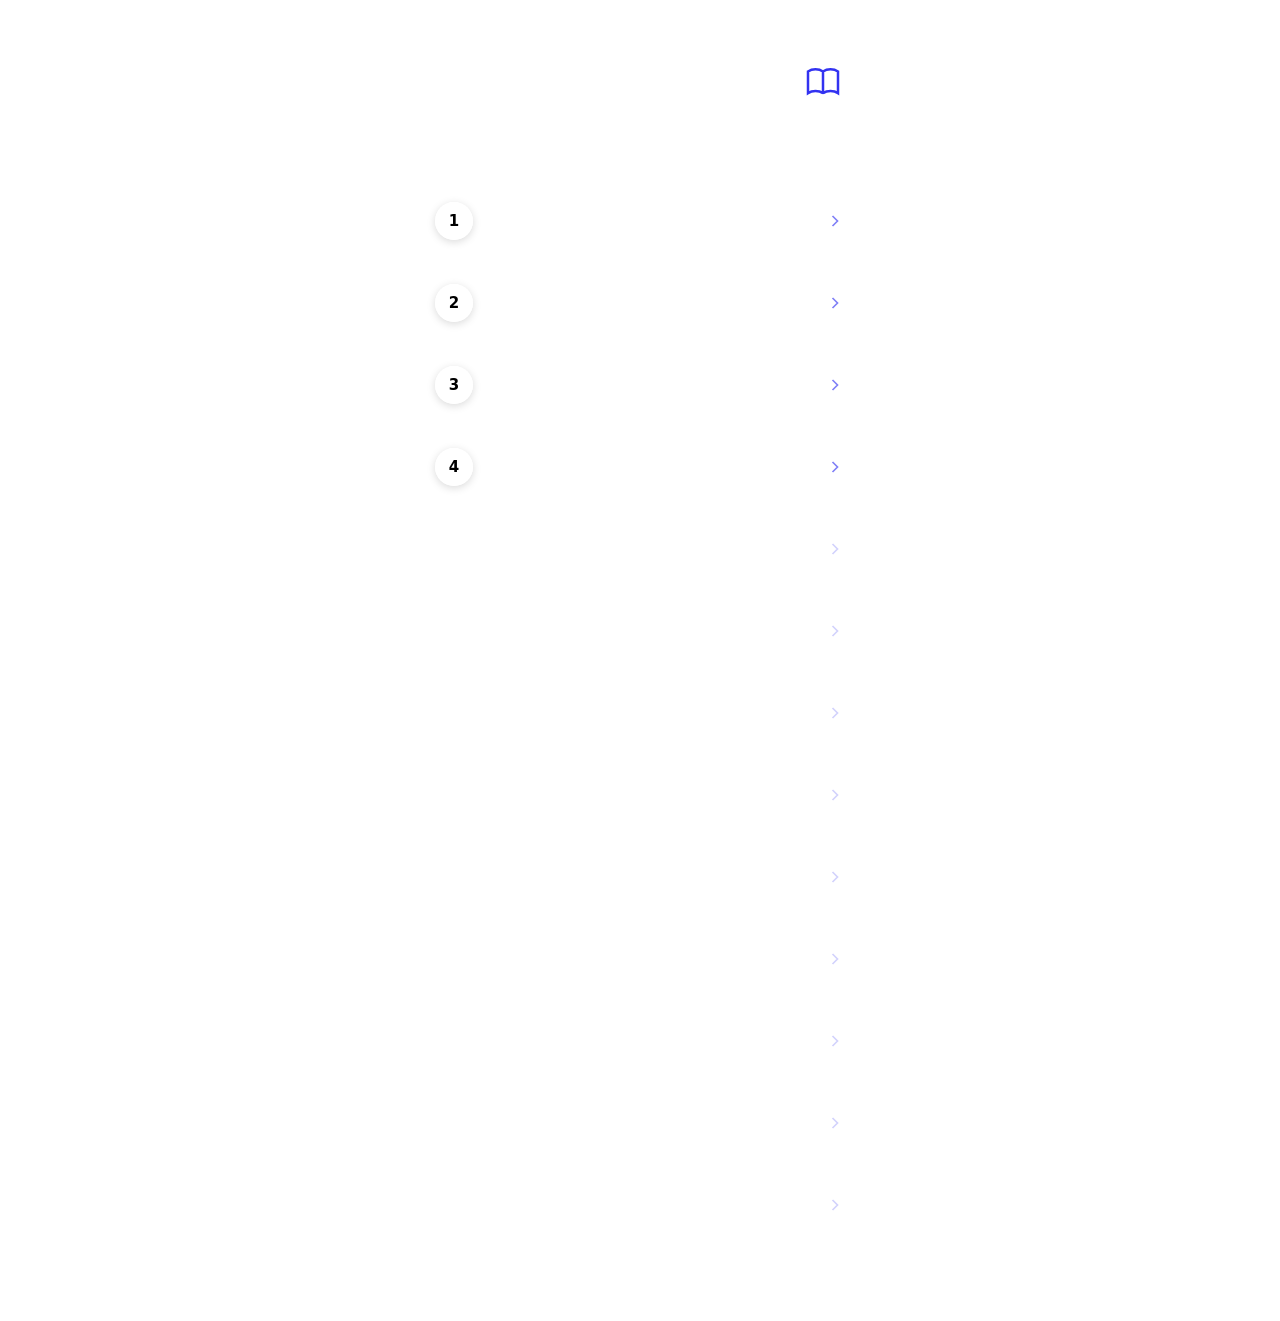
==== Zatovo/index.html @ 18f6bc27 "Update index.html Ok" ====
<!DOCTYPE html>
<html lang="mg">
<head>
    <meta charset="UTF-8">
    <meta name="viewport" content="width=device-width, initial-scale=1.0, maximum-scale=1.0, user-scalable=no">
    <meta name="apple-mobile-web-app-capable" content="yes">
    <meta name="theme-color" content="#000000">
    <title>Lesona Zatovo</title>
    <link rel="preconnect" href="https://fonts.googleapis.com">
    <link rel="preconnect" href="https://fonts.gstatic.com" crossorigin>
    <link href="https://fonts.googleapis.com/css2?family=Lora:wght@400;600;700&display=swap" rel="stylesheet">
    <style>
        * {
            margin: 0;
            padding: 0;
            box-sizing: border-box;
            -webkit-tap-highlight-color: transparent;
        }
        
        body {
            font-family: -apple-system, BlinkMacSystemFont, 'Segoe UI', system-ui, sans-serif;
            background: transparent; /* Transparent for Android WebView */
            color: #ffffff;
            min-height: 100vh;
            overflow-x: hidden;
            -webkit-font-smoothing: antialiased;
        }
        
        .container {
            max-width: 100%;
            min-height: 100vh;
            padding: 16px 16px 80px; /* Reduced top padding since header is removed */
        }
        
        .header {
            padding: 48px 0 32px;
            text-align: center;
        }
        
        .main-title {
            font-size: 26px;
            font-weight: 700;
            font-family: 'Lora', serif;
            color: #ffffff;
            letter-spacing: 0.5px;
            line-height: 1.3;
            margin-bottom: 8px;
        }
        
        .subtitle {
            font-size: 14px;
            color: #888888;
            font-weight: 400;
            margin-top: 8px;
        }
        
        .intro-section {
            margin: 24px 0 32px;
            padding: 20px;
            background: rgba(255, 255, 255, 0.08); /* Semi-transparent white */
            border: 1px solid rgba(255, 255, 255, 0.12);
            border-radius: 16px;
            backdrop-filter: blur(10px);
            -webkit-backdrop-filter: blur(10px);
        }
        
        .intro-link {
            display: flex;
            align-items: center;
            justify-content: space-between;
            text-decoration: none;
            cursor: pointer;
            transition: all 0.2s ease;
        }
        
        .intro-link:active {
            transform: scale(0.98);
            opacity: 0.7;
        }
        
        .intro-content {
            flex: 1;
        }
        
        .intro-label {
            font-size: 12px;
            color: rgba(255, 255, 255, 0.5);
            text-transform: uppercase;
            letter-spacing: 1px;
            margin-bottom: 8px;
            font-weight: 600;
        }
        
        .intro-title {
            font-size: 18px;
            font-weight: 600;
            color: #ffffff;
            font-family: 'Lora', serif;
            letter-spacing: 0.3px;
            line-height: 1.4;
        }
        
        .section-title {
            font-size: 13px;
            color: rgba(255, 255, 255, 0.5); /* Better contrast */
            text-transform: uppercase;
            letter-spacing: 1.5px;
            margin: 32px 0 16px;
            font-weight: 600;
        }
        
        .lessons-list {
            display: flex;
            flex-direction: column;
            gap: 10px; /* Better spacing */
        }
        
        .lesson-item {
            background: rgba(255, 255, 255, 0.05); /* Semi-transparent */
            border: 1px solid rgba(255, 255, 255, 0.1);
            border-radius: 14px; /* More rounded */
            padding: 16px 18px; /* Better padding */
            display: flex;
            align-items: center;
            justify-content: space-between;
            cursor: pointer;
            transition: all 0.2s ease;
            text-decoration: none;
            backdrop-filter: blur(8px);
            -webkit-backdrop-filter: blur(8px);
        }
        
        .lesson-item:active {
            transform: scale(0.98);
            background: rgba(255, 255, 255, 0.08);
            border-color: rgba(255, 255, 255, 0.15);
        }
        
        .lesson-item.disabled {
            opacity: 0.35;
            pointer-events: none;
            background: rgba(255, 255, 255, 0.02);
        }
        
        .lesson-left {
            display: flex;
            align-items: center;
            gap: 14px;
            flex: 1;
        }
        
        .lesson-number {
            width: 38px;
            height: 38px;
            background: rgba(255, 255, 255, 0.95); /* Brighter white */
            color: #000000;
            border-radius: 50%;
            display: flex;
            align-items: center;
            justify-content: center;
            font-size: 15px;
            font-weight: 700;
            flex-shrink: 0;
            box-shadow: 0 2px 8px rgba(0, 0, 0, 0.15); /* Subtle shadow */
        }
        
        .lesson-item.disabled .lesson-number {
            background: rgba(255, 255, 255, 0.1);
            color: rgba(255, 255, 255, 0.3);
            box-shadow: none;
        }
        
        .lesson-title {
            font-size: 16px;
            font-weight: 600;
            color: #ffffff;
            font-family: 'Lora', serif;
            letter-spacing: 0.3px;
            line-height: 1.4;
        }
        
        .lesson-item.disabled .lesson-title {
            color: rgba(255, 255, 255, 0.3);
            font-style: italic;
        }
        
        .chevron {
            width: 20px;
            height: 20px;
            flex-shrink: 0;
            opacity: 0.5;
        }
        
        .intro-icon {
            width: 40px;
            height: 40px;
            flex-shrink: 0;
            opacity: 0.8;
        }
        
        @media (max-width: 375px) {
            .container {
                padding: 16px 12px 60px;
            }
            
            .header {
                padding: 40px 0 24px;
            }
            
            .main-title {
                font-size: 23px;
            }
            
            .intro-section {
                padding: 16px;
            }
            
            .lesson-item {
                padding: 14px;
            }
            
            .lesson-number {
                width: 32px;
                height: 32px;
                font-size: 14px;
            }
            
            .lesson-title {
                font-size: 15px;
            }
        }
        
        @media (min-width: 768px) {
            .container {
                max-width: 480px;
                margin: 0 auto;
            }
        }
    </style>
</head>
<body>
    <div class="container">
        
        <div class="intro-section">
            <a href="introduction.html" class="intro-link">
                <div class="intro-content">
                    <div class="intro-label"></div>
                    <div class="intro-title">Fampidirana</div>
                </div>
                <svg class="intro-icon" viewBox="0 0 24 24" fill="none" stroke="currentColor" stroke-width="1.5">
                    <path d="M12 6.253v13m0-13C10.832 5.477 9.246 5 7.5 5S4.168 5.477 3 6.253v13C4.168 18.477 5.754 18 7.5 18s3.332.477 4.5 1.253m0-13C13.168 5.477 14.754 5 16.5 5c1.746 0 3.332.477 4.5 1.253v13C19.832 18.477 18.246 18 16.5 18c-1.746 0-3.332.477-4.5 1.253"/>
                </svg>
            </a>
        </div>
        
        <div class="section-title">Lesona 1-13</div>
        
        <div class="lessons-list">
            <a href="lesona1.html" class="lesson-item">
                <div class="lesson-left">
                    <div class="lesson-number">1</div>
                    <span class="lesson-title">Teny farany sy vavolombelona</span>
                </div>
                <svg class="chevron" viewBox="0 0 24 24" fill="none" stroke="currentColor" stroke-width="2">
                    <path d="M9 18L15 12L9 6"/>
                </svg>
            </a>

            <a href="lesona2.html" class="lesson-item">
                <div class="lesson-left">
                    <div class="lesson-number">2</div>
                    <span class="lesson-title">Ilay fanomezana nampanantenaina</span>
                </div>
                <svg class="chevron" viewBox="0 0 24 24" fill="none" stroke="currentColor" stroke-width="2">
                    <path d="M9 18L15 12L9 6"/>
                </svg>
            </a>

            <a href="lesona3.html" class="lesson-item">
                <div class="lesson-left">
                    <div class="lesson-number">3</div>
                    <span class="lesson-title">Maneho an'i Jesosy</span>
                </div>
                <svg class="chevron" viewBox="0 0 24 24" fill="none" stroke="currentColor" stroke-width="2">
                    <path d="M9 18L15 12L9 6"/>
                </svg>
            </a>

            <a href="lesona4.html" class="lesson-item">
                <div class="lesson-left">
                    <div class="lesson-number">4</div>
                    <span class="lesson-title">Ny fahitsian-toetra</span>
                </div>
                <svg class="chevron" viewBox="0 0 24 24" fill="none" stroke="currentColor" stroke-width="2">
                    <path d="M9 18L15 12L9 6"/>
                </svg>
            </a>

            <a href="lesona5.html" class="lesson-item disabled">
                <div class="lesson-left">
                    <div class="lesson-number">5</div>
                    <span class="lesson-title">Tsy mbola vonona</span>
                </div>
                <svg class="chevron" viewBox="0 0 24 24" fill="none" stroke="currentColor" stroke-width="2">
                    <path d="M9 18L15 12L9 6"/>
                </svg>
            </a>

            <a href="lesona6.html" class="lesson-item disabled">
                <div class="lesson-left">
                    <div class="lesson-number">6</div>
                    <span class="lesson-title">Tsy mbola vonona</span>
                </div>
                <svg class="chevron" viewBox="0 0 24 24" fill="none" stroke="currentColor" stroke-width="2">
                    <path d="M9 18L15 12L9 6"/>
                </svg>
            </a>

            <a href="lesona7.html" class="lesson-item disabled">
                <div class="lesson-left">
                    <div class="lesson-number">7</div>
                    <span class="lesson-title">Tsy mbola vonona</span>
                </div>
                <svg class="chevron" viewBox="0 0 24 24" fill="none" stroke="currentColor" stroke-width="2">
                    <path d="M9 18L15 12L9 6"/>
                </svg>
            </a>

            <a href="lesona8.html" class="lesson-item disabled">
                <div class="lesson-left">
                    <div class="lesson-number">8</div>
                    <span class="lesson-title">Tsy mbola vonona</span>
                </div>
                <svg class="chevron" viewBox="0 0 24 24" fill="none" stroke="currentColor" stroke-width="2">
                    <path d="M9 18L15 12L9 6"/>
                </svg>
            </a>

            <a href="lesona9.html" class="lesson-item disabled">
                <div class="lesson-left">
                    <div class="lesson-number">9</div>
                    <span class="lesson-title">Tsy mbola vonona</span>
                </div>
                <svg class="chevron" viewBox="0 0 24 24" fill="none" stroke="currentColor" stroke-width="2">
                    <path d="M9 18L15 12L9 6"/>
                </svg>
            </a>

            <a href="lesona10.html" class="lesson-item disabled">
                <div class="lesson-left">
                    <div class="lesson-number">10</div>
                    <span class="lesson-title">Tsy mbola vonona</span>
                </div>
                <svg class="chevron" viewBox="0 0 24 24" fill="none" stroke="currentColor" stroke-width="2">
                    <path d="M9 18L15 12L9 6"/>
                </svg>
            </a>

            <a href="lesona11.html" class="lesson-item disabled">
                <div class="lesson-left">
                    <div class="lesson-number">11</div>
                    <span class="lesson-title">Tsy mbola vonona</span>
                </div>
                <svg class="chevron" viewBox="0 0 24 24" fill="none" stroke="currentColor" stroke-width="2">
                    <path d="M9 18L15 12L9 6"/>
                </svg>
            </a>

            <a href="lesona12.html" class="lesson-item disabled">
                <div class="lesson-left">
                    <div class="lesson-number">12</div>
                    <span class="lesson-title">Tsy mbola vonona</span>
                </div>
                <svg class="chevron" viewBox="0 0 24 24" fill="none" stroke="currentColor" stroke-width="2">
                    <path d="M9 18L15 12L9 6"/>
                </svg>
            </a>

            <a href="lesona13.html" class="lesson-item disabled">
                <div class="lesson-left">
                    <div class="lesson-number">13</div>
                    <span class="lesson-title">Tsy mbola vonona</span>
                </div>
                <svg class="chevron" viewBox="0 0 24 24" fill="none" stroke="currentColor" stroke-width="2">
                    <path d="M9 18L15 12L9 6"/>
                </svg>
            </a>
        </div>
    </div>
</body>
</html>
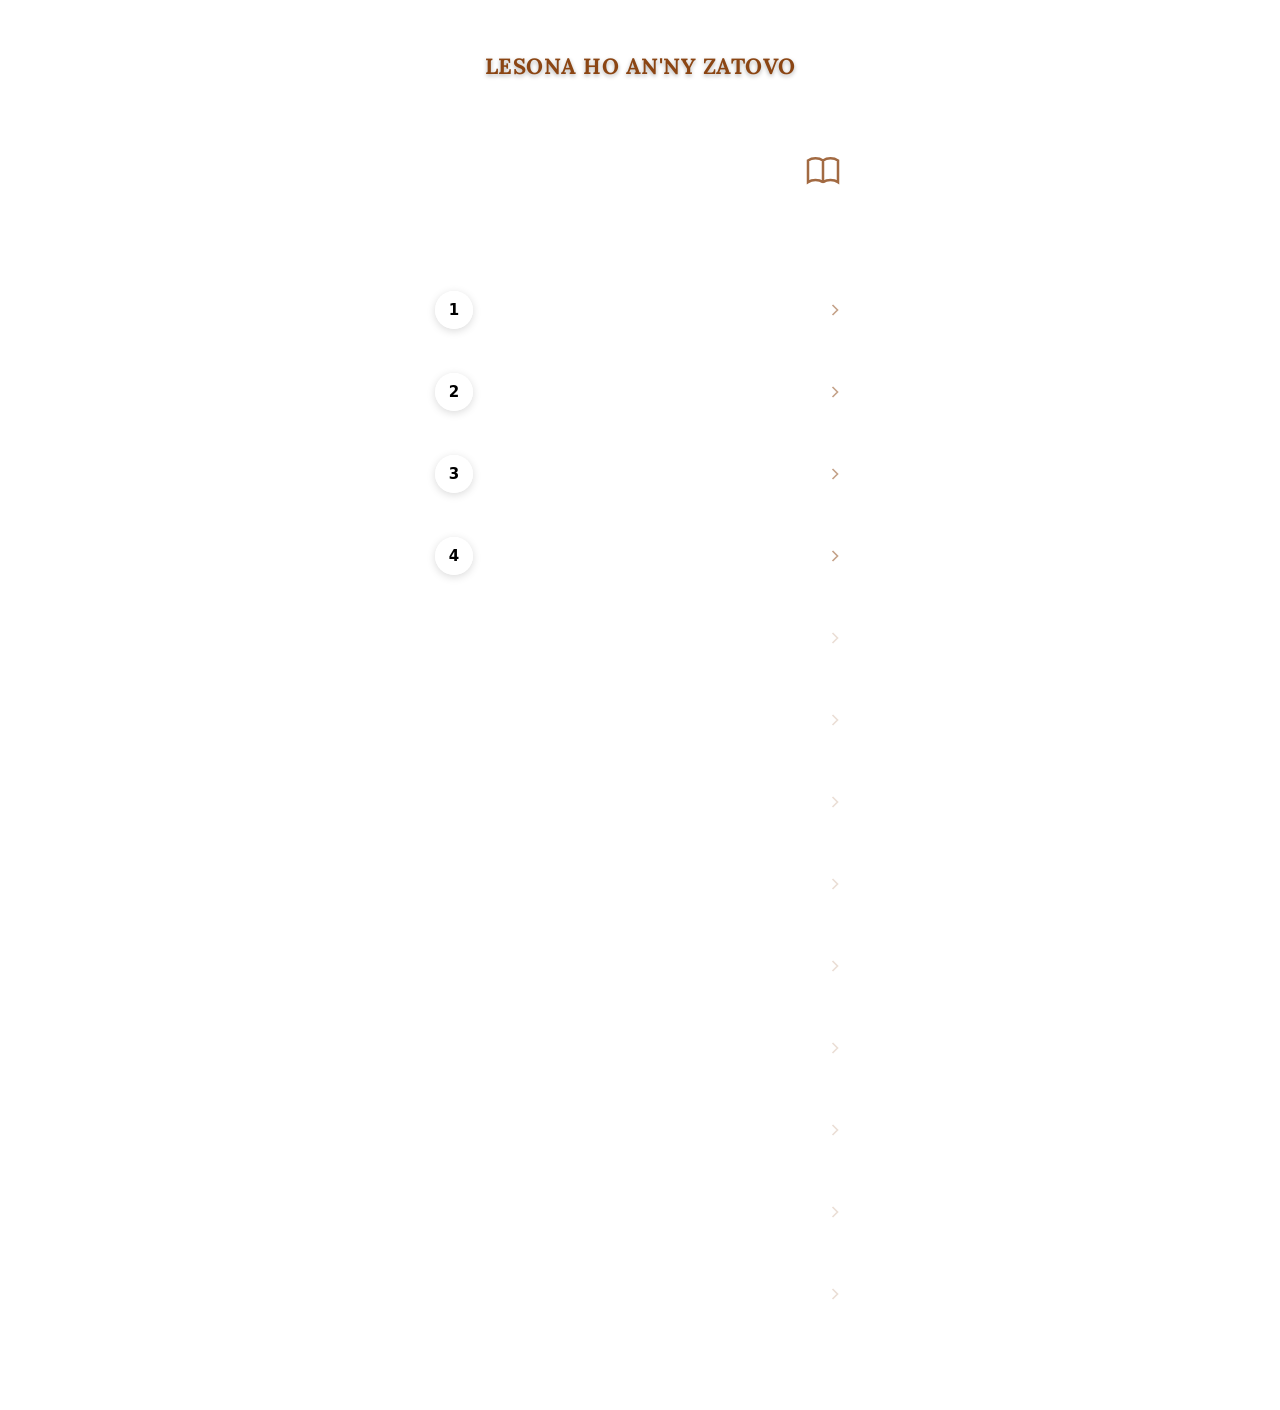
==== commit eda3846a: "Update index.html Ok z" ====
--- a/Zatovo/index.html
+++ b/Zatovo/index.html
@@ -29,22 +29,23 @@
         .container {
             max-width: 100%;
             min-height: 100vh;
-            padding: 16px 16px 80px; /* Reduced top padding since header is removed */
+            padding: 20px 16px 80px;
         }
         
         .header {
-            padding: 48px 0 32px;
+            padding: 32px 0 24px;
             text-align: center;
         }
         
         .main-title {
-            font-size: 26px;
+            font-size: 22px;
             font-weight: 700;
             font-family: 'Lora', serif;
-            color: #ffffff;
+            color: #8B4513; /* Brown color */
             letter-spacing: 0.5px;
             line-height: 1.3;
-            margin-bottom: 8px;
+            margin-bottom: 0;
+            text-shadow: 0 2px 4px rgba(0, 0, 0, 0.3);
         }
         
         .subtitle {
@@ -173,10 +174,11 @@
         .lesson-title {
             font-size: 16px;
             font-weight: 600;
-            color: #ffffff;
+            color: #ffffff; /* White for visibility */
             font-family: 'Lora', serif;
             letter-spacing: 0.3px;
             line-height: 1.4;
+            display: block; /* Ensure it displays */
         }
         
         .lesson-item.disabled .lesson-title {
@@ -240,6 +242,9 @@
 </head>
 <body>
     <div class="container">
+        <div class="header">
+            <h1 class="main-title">LESONA HO AN'NY ZATOVO</h1>
+        </div>
         
         <div class="intro-section">
             <a href="introduction.html" class="intro-link">
@@ -247,7 +252,7 @@
                     <div class="intro-label"></div>
                     <div class="intro-title">Fampidirana</div>
                 </div>
-                <svg class="intro-icon" viewBox="0 0 24 24" fill="none" stroke="currentColor" stroke-width="1.5">
+                <svg class="intro-icon" viewBox="0 0 24 24" fill="none" stroke="#8B4513" stroke-width="1.5">
                     <path d="M12 6.253v13m0-13C10.832 5.477 9.246 5 7.5 5S4.168 5.477 3 6.253v13C4.168 18.477 5.754 18 7.5 18s3.332.477 4.5 1.253m0-13C13.168 5.477 14.754 5 16.5 5c1.746 0 3.332.477 4.5 1.253v13C19.832 18.477 18.246 18 16.5 18c-1.746 0-3.332.477-4.5 1.253"/>
                 </svg>
             </a>
@@ -261,7 +266,7 @@
                     <div class="lesson-number">1</div>
                     <span class="lesson-title">Teny farany sy vavolombelona</span>
                 </div>
-                <svg class="chevron" viewBox="0 0 24 24" fill="none" stroke="currentColor" stroke-width="2">
+                <svg class="chevron" viewBox="0 0 24 24" fill="none" stroke="#8B4513" stroke-width="2">
                     <path d="M9 18L15 12L9 6"/>
                 </svg>
             </a>
@@ -271,7 +276,7 @@
                     <div class="lesson-number">2</div>
                     <span class="lesson-title">Ilay fanomezana nampanantenaina</span>
                 </div>
-                <svg class="chevron" viewBox="0 0 24 24" fill="none" stroke="currentColor" stroke-width="2">
+                <svg class="chevron" viewBox="0 0 24 24" fill="none" stroke="#8B4513" stroke-width="2">
                     <path d="M9 18L15 12L9 6"/>
                 </svg>
             </a>
@@ -281,7 +286,7 @@
                     <div class="lesson-number">3</div>
                     <span class="lesson-title">Maneho an'i Jesosy</span>
                 </div>
-                <svg class="chevron" viewBox="0 0 24 24" fill="none" stroke="currentColor" stroke-width="2">
+                <svg class="chevron" viewBox="0 0 24 24" fill="none" stroke="#8B4513" stroke-width="2">
                     <path d="M9 18L15 12L9 6"/>
                 </svg>
             </a>
@@ -291,7 +296,7 @@
                     <div class="lesson-number">4</div>
                     <span class="lesson-title">Ny fahitsian-toetra</span>
                 </div>
-                <svg class="chevron" viewBox="0 0 24 24" fill="none" stroke="currentColor" stroke-width="2">
+                <svg class="chevron" viewBox="0 0 24 24" fill="none" stroke="#8B4513" stroke-width="2">
                     <path d="M9 18L15 12L9 6"/>
                 </svg>
             </a>
@@ -301,7 +306,7 @@
                     <div class="lesson-number">5</div>
                     <span class="lesson-title">Tsy mbola vonona</span>
                 </div>
-                <svg class="chevron" viewBox="0 0 24 24" fill="none" stroke="currentColor" stroke-width="2">
+                <svg class="chevron" viewBox="0 0 24 24" fill="none" stroke="#8B4513" stroke-width="2">
                     <path d="M9 18L15 12L9 6"/>
                 </svg>
             </a>
@@ -311,7 +316,7 @@
                     <div class="lesson-number">6</div>
                     <span class="lesson-title">Tsy mbola vonona</span>
                 </div>
-                <svg class="chevron" viewBox="0 0 24 24" fill="none" stroke="currentColor" stroke-width="2">
+                <svg class="chevron" viewBox="0 0 24 24" fill="none" stroke="#8B4513" stroke-width="2">
                     <path d="M9 18L15 12L9 6"/>
                 </svg>
             </a>
@@ -321,7 +326,7 @@
                     <div class="lesson-number">7</div>
                     <span class="lesson-title">Tsy mbola vonona</span>
                 </div>
-                <svg class="chevron" viewBox="0 0 24 24" fill="none" stroke="currentColor" stroke-width="2">
+                <svg class="chevron" viewBox="0 0 24 24" fill="none" stroke="#8B4513" stroke-width="2">
                     <path d="M9 18L15 12L9 6"/>
                 </svg>
             </a>
@@ -331,7 +336,7 @@
                     <div class="lesson-number">8</div>
                     <span class="lesson-title">Tsy mbola vonona</span>
                 </div>
-                <svg class="chevron" viewBox="0 0 24 24" fill="none" stroke="currentColor" stroke-width="2">
+                <svg class="chevron" viewBox="0 0 24 24" fill="none" stroke="#8B4513" stroke-width="2">
                     <path d="M9 18L15 12L9 6"/>
                 </svg>
             </a>
@@ -341,7 +346,7 @@
                     <div class="lesson-number">9</div>
                     <span class="lesson-title">Tsy mbola vonona</span>
                 </div>
-                <svg class="chevron" viewBox="0 0 24 24" fill="none" stroke="currentColor" stroke-width="2">
+                <svg class="chevron" viewBox="0 0 24 24" fill="none" stroke="#8B4513" stroke-width="2">
                     <path d="M9 18L15 12L9 6"/>
                 </svg>
             </a>
@@ -351,7 +356,7 @@
                     <div class="lesson-number">10</div>
                     <span class="lesson-title">Tsy mbola vonona</span>
                 </div>
-                <svg class="chevron" viewBox="0 0 24 24" fill="none" stroke="currentColor" stroke-width="2">
+                <svg class="chevron" viewBox="0 0 24 24" fill="none" stroke="#8B4513" stroke-width="2">
                     <path d="M9 18L15 12L9 6"/>
                 </svg>
             </a>
@@ -361,7 +366,7 @@
                     <div class="lesson-number">11</div>
                     <span class="lesson-title">Tsy mbola vonona</span>
                 </div>
-                <svg class="chevron" viewBox="0 0 24 24" fill="none" stroke="currentColor" stroke-width="2">
+                <svg class="chevron" viewBox="0 0 24 24" fill="none" stroke="#8B4513" stroke-width="2">
                     <path d="M9 18L15 12L9 6"/>
                 </svg>
             </a>
@@ -371,7 +376,7 @@
                     <div class="lesson-number">12</div>
                     <span class="lesson-title">Tsy mbola vonona</span>
                 </div>
-                <svg class="chevron" viewBox="0 0 24 24" fill="none" stroke="currentColor" stroke-width="2">
+                <svg class="chevron" viewBox="0 0 24 24" fill="none" stroke="#8B4513" stroke-width="2">
                     <path d="M9 18L15 12L9 6"/>
                 </svg>
             </a>
@@ -381,7 +386,7 @@
                     <div class="lesson-number">13</div>
                     <span class="lesson-title">Tsy mbola vonona</span>
                 </div>
-                <svg class="chevron" viewBox="0 0 24 24" fill="none" stroke="currentColor" stroke-width="2">
+                <svg class="chevron" viewBox="0 0 24 24" fill="none" stroke="#8B4513" stroke-width="2">
                     <path d="M9 18L15 12L9 6"/>
                 </svg>
             </a>
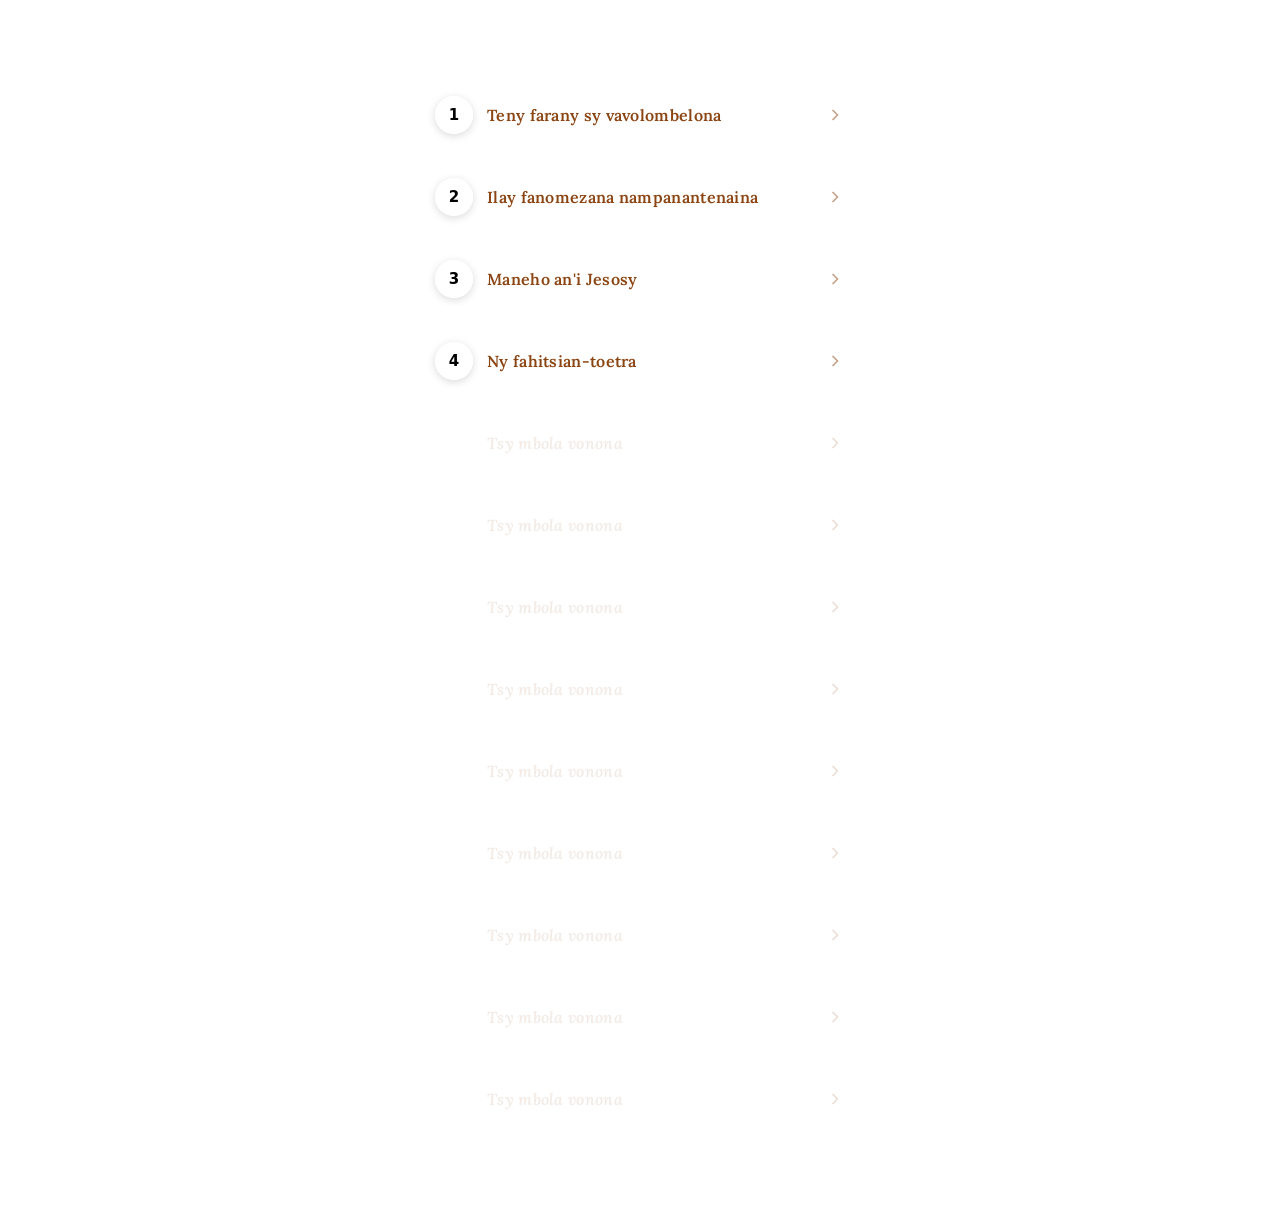
==== commit 56ee4896: "Update index.html Ok e" ====
--- a/Zatovo/index.html
+++ b/Zatovo/index.html
@@ -29,7 +29,7 @@
         .container {
             max-width: 100%;
             min-height: 100vh;
-            padding: 20px 16px 80px;
+            padding: 16px 16px 80px; /* Reduced padding since header removed */
         }
         
         .header {
@@ -174,7 +174,7 @@
         .lesson-title {
             font-size: 16px;
             font-weight: 600;
-            color: #ffffff; /* White for visibility */
+            color: #8B4513; /* Brown color for lesson titles */
             font-family: 'Lora', serif;
             letter-spacing: 0.3px;
             line-height: 1.4;
@@ -182,7 +182,7 @@
         }
         
         .lesson-item.disabled .lesson-title {
-            color: rgba(255, 255, 255, 0.3);
+            color: rgba(139, 69, 19, 0.3); /* Brown with low opacity */
             font-style: italic;
         }
         
@@ -242,21 +242,6 @@
 </head>
 <body>
     <div class="container">
-        <div class="header">
-            <h1 class="main-title">LESONA HO AN'NY ZATOVO</h1>
-        </div>
-        
-        <div class="intro-section">
-            <a href="introduction.html" class="intro-link">
-                <div class="intro-content">
-                    <div class="intro-label"></div>
-                    <div class="intro-title">Fampidirana</div>
-                </div>
-                <svg class="intro-icon" viewBox="0 0 24 24" fill="none" stroke="#8B4513" stroke-width="1.5">
-                    <path d="M12 6.253v13m0-13C10.832 5.477 9.246 5 7.5 5S4.168 5.477 3 6.253v13C4.168 18.477 5.754 18 7.5 18s3.332.477 4.5 1.253m0-13C13.168 5.477 14.754 5 16.5 5c1.746 0 3.332.477 4.5 1.253v13C19.832 18.477 18.246 18 16.5 18c-1.746 0-3.332.477-4.5 1.253"/>
-                </svg>
-            </a>
-        </div>
         
         <div class="section-title">Lesona 1-13</div>
         
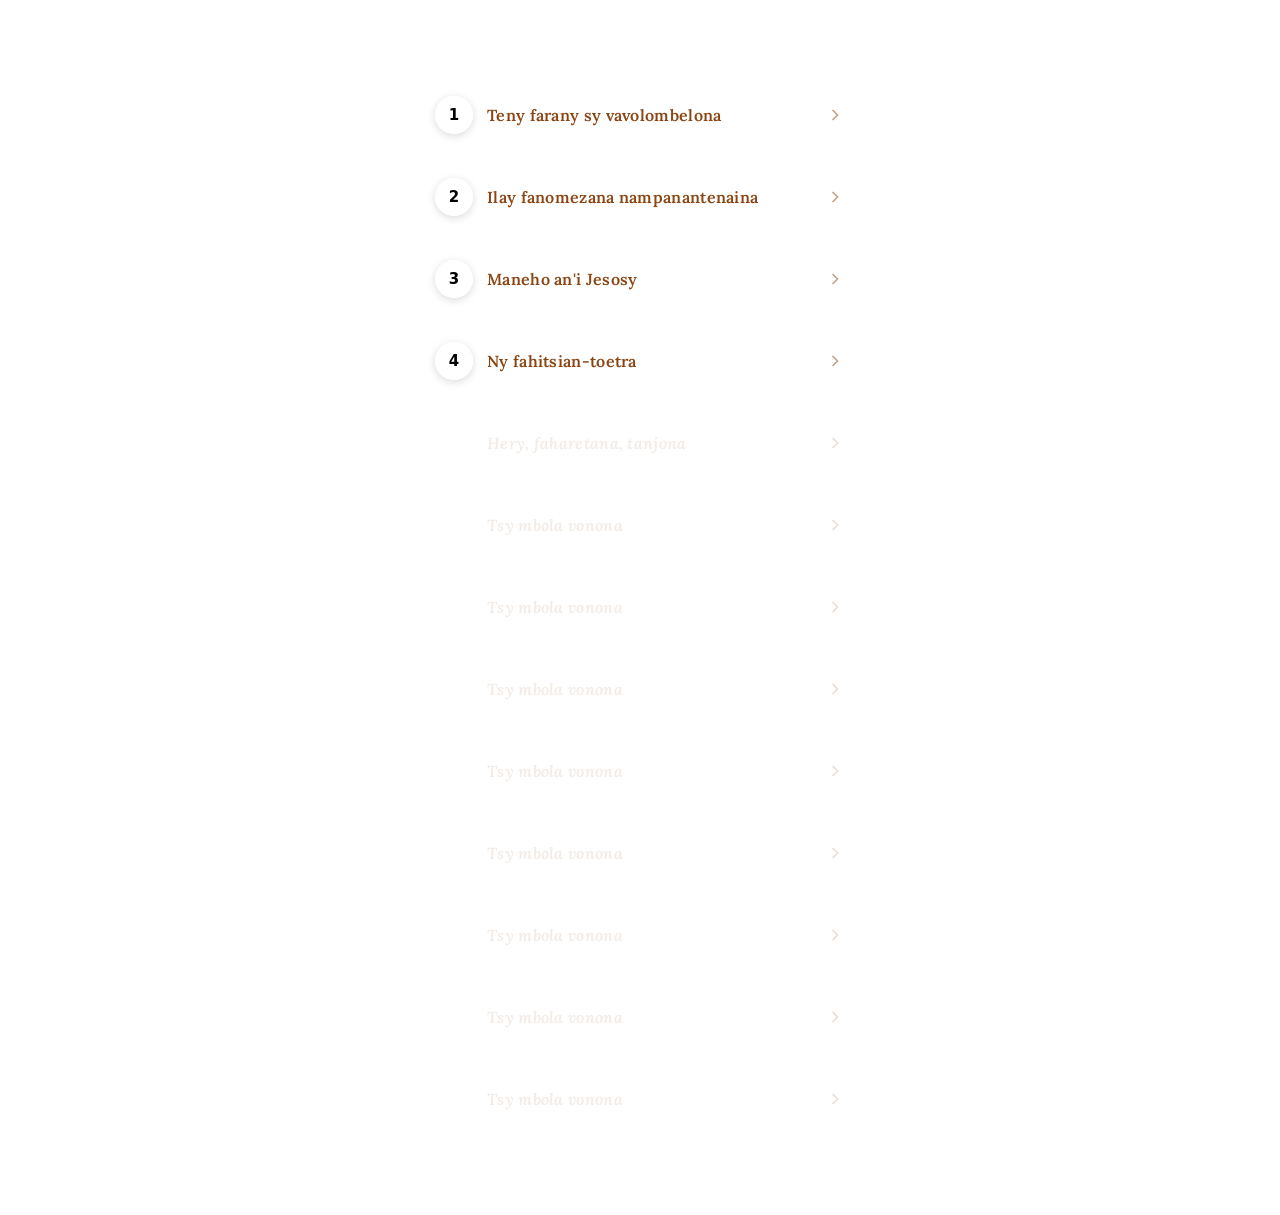
==== commit 4f114036: "Update index.html Ok e" ====
--- a/Zatovo/index.html
+++ b/Zatovo/index.html
@@ -289,7 +289,7 @@
             <a href="lesona5.html" class="lesson-item disabled">
                 <div class="lesson-left">
                     <div class="lesson-number">5</div>
-                    <span class="lesson-title">Tsy mbola vonona</span>
+                    <span class="lesson-title">Hery, faharetana, tanjona</span>
                 </div>
                 <svg class="chevron" viewBox="0 0 24 24" fill="none" stroke="#8B4513" stroke-width="2">
                     <path d="M9 18L15 12L9 6"/>
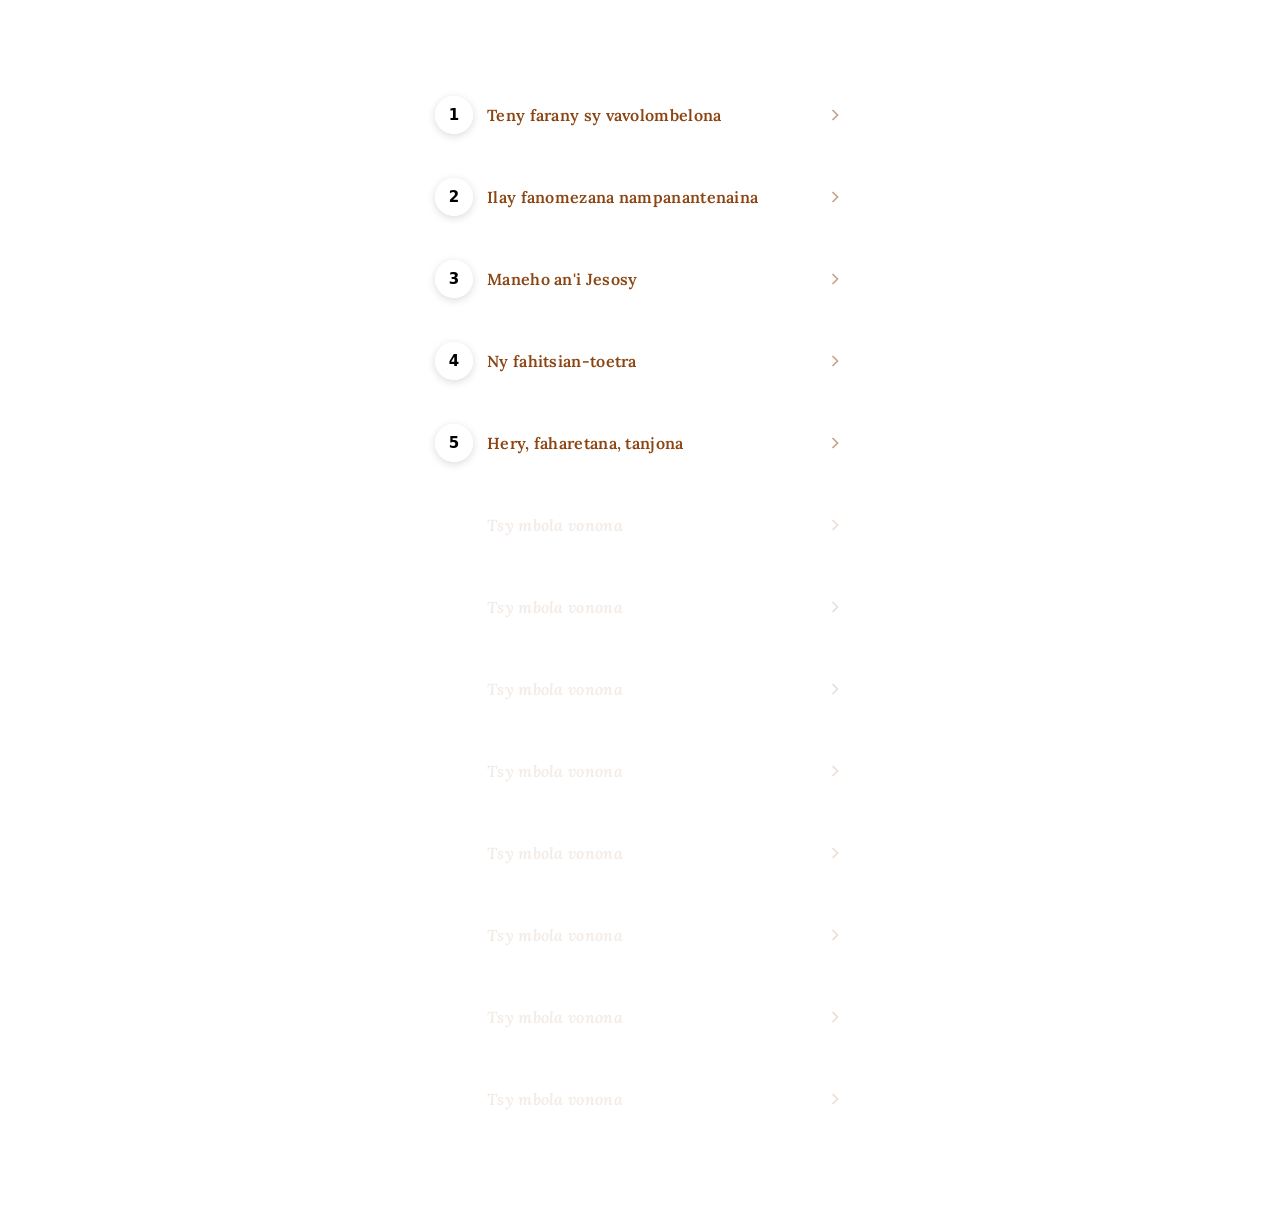
==== commit b8153090: "Enable link for lesson 5 in index.html Oui" ====
--- a/Zatovo/index.html
+++ b/Zatovo/index.html
@@ -286,7 +286,7 @@
                 </svg>
             </a>
 
-            <a href="lesona5.html" class="lesson-item disabled">
+            <a href="lesona5.html" class="lesson-item">
                 <div class="lesson-left">
                     <div class="lesson-number">5</div>
                     <span class="lesson-title">Hery, faharetana, tanjona</span>
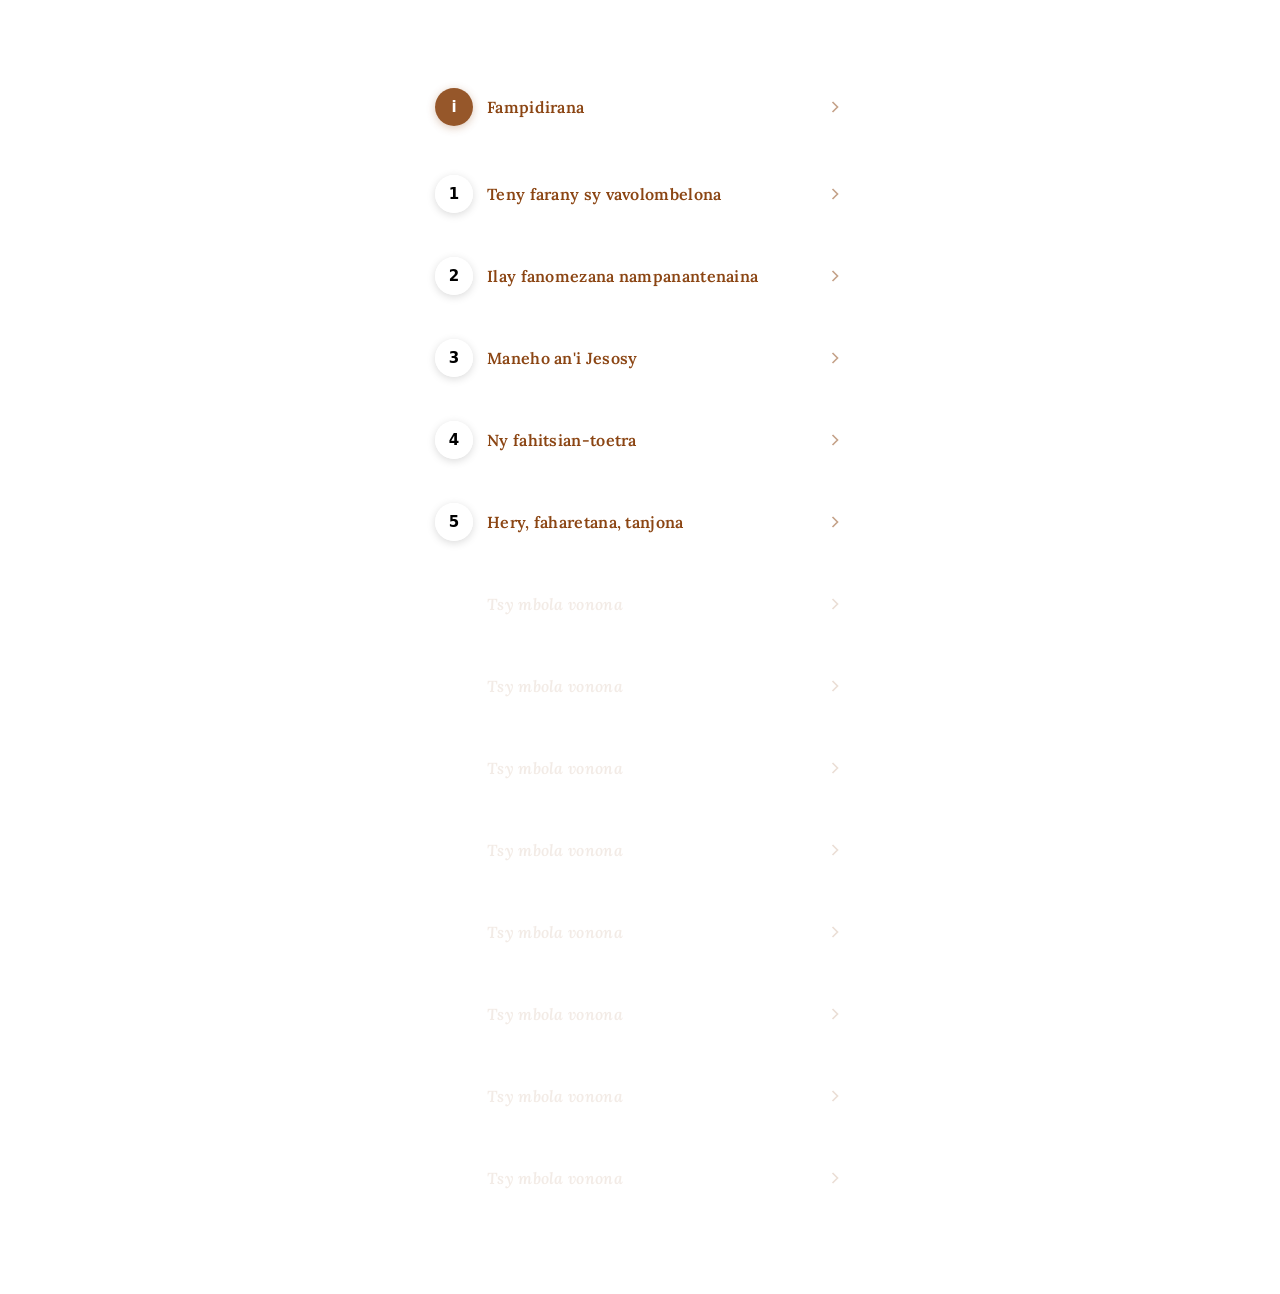
==== commit 54b2d2f5: "Update index.html Ok rrrr" ====
--- a/Zatovo/index.html
+++ b/Zatovo/index.html
@@ -19,7 +19,7 @@
         
         body {
             font-family: -apple-system, BlinkMacSystemFont, 'Segoe UI', system-ui, sans-serif;
-            background: transparent; /* Transparent for Android WebView */
+            background: transparent;
             color: #ffffff;
             min-height: 100vh;
             overflow-x: hidden;
@@ -29,98 +29,53 @@
         .container {
             max-width: 100%;
             min-height: 100vh;
-            padding: 16px 16px 80px; /* Reduced padding since header removed */
+            padding: 20px 16px 80px;
         }
         
         .header {
-            padding: 32px 0 24px;
+            padding: 24px 0 20px;
             text-align: center;
         }
         
         .main-title {
-            font-size: 22px;
+            font-size: 20px;
             font-weight: 700;
             font-family: 'Lora', serif;
-            color: #8B4513; /* Brown color */
+            color: #8B4513;
             letter-spacing: 0.5px;
             line-height: 1.3;
-            margin-bottom: 0;
+            margin-bottom: 8px;
             text-shadow: 0 2px 4px rgba(0, 0, 0, 0.3);
         }
         
         .subtitle {
-            font-size: 14px;
+            font-size: 13px;
             color: #888888;
             font-weight: 400;
-            margin-top: 8px;
-        }
-        
-        .intro-section {
-            margin: 24px 0 32px;
-            padding: 20px;
-            background: rgba(255, 255, 255, 0.08); /* Semi-transparent white */
-            border: 1px solid rgba(255, 255, 255, 0.12);
-            border-radius: 16px;
-            backdrop-filter: blur(10px);
-            -webkit-backdrop-filter: blur(10px);
-        }
-        
-        .intro-link {
-            display: flex;
-            align-items: center;
-            justify-content: space-between;
-            text-decoration: none;
-            cursor: pointer;
-            transition: all 0.2s ease;
-        }
-        
-        .intro-link:active {
-            transform: scale(0.98);
-            opacity: 0.7;
-        }
-        
-        .intro-content {
-            flex: 1;
-        }
-        
-        .intro-label {
-            font-size: 12px;
+            margin-top: 4px;
+        }
+        
+        .section-title {
+            font-size: 13px;
             color: rgba(255, 255, 255, 0.5);
             text-transform: uppercase;
-            letter-spacing: 1px;
-            margin-bottom: 8px;
+            letter-spacing: 1.5px;
+            margin: 20px 0 16px;
             font-weight: 600;
         }
         
-        .intro-title {
-            font-size: 18px;
-            font-weight: 600;
-            color: #ffffff;
-            font-family: 'Lora', serif;
-            letter-spacing: 0.3px;
-            line-height: 1.4;
-        }
-        
-        .section-title {
-            font-size: 13px;
-            color: rgba(255, 255, 255, 0.5); /* Better contrast */
-            text-transform: uppercase;
-            letter-spacing: 1.5px;
-            margin: 32px 0 16px;
-            font-weight: 600;
-        }
-        
         .lessons-list {
             display: flex;
             flex-direction: column;
-            gap: 10px; /* Better spacing */
-        }
-        
-        .lesson-item {
-            background: rgba(255, 255, 255, 0.05); /* Semi-transparent */
+            gap: 10px;
+        }
+        
+        /* STYLE FOR INTRODUCTION ITEM */
+        .introduction-item {
+            background: rgba(255, 255, 255, 0.05);
             border: 1px solid rgba(255, 255, 255, 0.1);
-            border-radius: 14px; /* More rounded */
-            padding: 16px 18px; /* Better padding */
+            border-radius: 14px;
+            padding: 16px 18px;
             display: flex;
             align-items: center;
             justify-content: space-between;
@@ -129,6 +84,60 @@
             text-decoration: none;
             backdrop-filter: blur(8px);
             -webkit-backdrop-filter: blur(8px);
+            margin-bottom: 5px;
+        }
+        
+        .introduction-item:active {
+            transform: scale(0.98);
+            background: rgba(255, 255, 255, 0.08);
+            border-color: rgba(255, 255, 255, 0.15);
+        }
+        
+        .introduction-left {
+            display: flex;
+            align-items: center;
+            gap: 14px;
+            flex: 1;
+        }
+        
+        .introduction-icon {
+            width: 38px;
+            height: 38px;
+            background: rgba(139, 69, 19, 0.9);
+            color: white;
+            border-radius: 50%;
+            display: flex;
+            align-items: center;
+            justify-content: center;
+            font-size: 15px;
+            font-weight: 700;
+            flex-shrink: 0;
+            box-shadow: 0 2px 8px rgba(139, 69, 19, 0.3);
+        }
+        
+        .introduction-title {
+            font-size: 16px;
+            font-weight: 600;
+            color: #8B4513;
+            font-family: 'Lora', serif;
+            letter-spacing: 0.3px;
+            line-height: 1.4;
+        }
+        
+        /* STYLE FOR LESSON ITEMS */
+        .lesson-item {
+            background: rgba(255, 255, 255, 0.05);
+            border: 1px solid rgba(255, 255, 255, 0.1);
+            border-radius: 14px;
+            padding: 16px 18px;
+            display: flex;
+            align-items: center;
+            justify-content: space-between;
+            cursor: pointer;
+            transition: all 0.2s ease;
+            text-decoration: none;
+            backdrop-filter: blur(8px);
+            -webkit-backdrop-filter: blur(8px);
         }
         
         .lesson-item:active {
@@ -153,7 +162,7 @@
         .lesson-number {
             width: 38px;
             height: 38px;
-            background: rgba(255, 255, 255, 0.95); /* Brighter white */
+            background: rgba(255, 255, 255, 0.95);
             color: #000000;
             border-radius: 50%;
             display: flex;
@@ -162,7 +171,7 @@
             font-size: 15px;
             font-weight: 700;
             flex-shrink: 0;
-            box-shadow: 0 2px 8px rgba(0, 0, 0, 0.15); /* Subtle shadow */
+            box-shadow: 0 2px 8px rgba(0, 0, 0, 0.15);
         }
         
         .lesson-item.disabled .lesson-number {
@@ -174,15 +183,15 @@
         .lesson-title {
             font-size: 16px;
             font-weight: 600;
-            color: #8B4513; /* Brown color for lesson titles */
+            color: #8B4513;
             font-family: 'Lora', serif;
             letter-spacing: 0.3px;
             line-height: 1.4;
-            display: block; /* Ensure it displays */
+            display: block;
         }
         
         .lesson-item.disabled .lesson-title {
-            color: rgba(139, 69, 19, 0.3); /* Brown with low opacity */
+            color: rgba(139, 69, 19, 0.3);
             font-style: italic;
         }
         
@@ -193,41 +202,33 @@
             opacity: 0.5;
         }
         
-        .intro-icon {
-            width: 40px;
-            height: 40px;
-            flex-shrink: 0;
-            opacity: 0.8;
-        }
-        
         @media (max-width: 375px) {
             .container {
                 padding: 16px 12px 60px;
             }
             
             .header {
-                padding: 40px 0 24px;
+                padding: 20px 0 16px;
             }
             
             .main-title {
-                font-size: 23px;
+                font-size: 18px;
             }
             
-            .intro-section {
-                padding: 16px;
+            .lesson-item,
+            .introduction-item {
+                padding: 14px;
             }
             
-            .lesson-item {
-                padding: 14px;
-            }
-            
-            .lesson-number {
+            .lesson-number,
+            .introduction-icon {
                 width: 32px;
                 height: 32px;
                 font-size: 14px;
             }
             
-            .lesson-title {
+            .lesson-title,
+            .introduction-title {
                 font-size: 15px;
             }
         }
@@ -242,10 +243,24 @@
 </head>
 <body>
     <div class="container">
-        
-        <div class="section-title">Lesona 1-13</div>
+        <!-- REMOVED: "LESONA HO AN'NY ZATOVO" header -->
+        
+        <!-- INTRODUCTION ITEM - Aligns with lessons -->
+        <div class="section-title">Fampidirana sy Lesona</div>
         
         <div class="lessons-list">
+            <!-- INTRODUCTION -->
+            <a href="introduction.html" class="introduction-item">
+                <div class="introduction-left">
+                    <div class="introduction-icon">i</div>
+                    <span class="introduction-title">Fampidirana</span>
+                </div>
+                <svg class="chevron" viewBox="0 0 24 24" fill="none" stroke="#8B4513" stroke-width="2">
+                    <path d="M9 18L15 12L9 6"/>
+                </svg>
+            </a>
+
+            <!-- LESONA 1 -->
             <a href="lesona1.html" class="lesson-item">
                 <div class="lesson-left">
                     <div class="lesson-number">1</div>
@@ -256,6 +271,7 @@
                 </svg>
             </a>
 
+            <!-- LESONA 2 -->
             <a href="lesona2.html" class="lesson-item">
                 <div class="lesson-left">
                     <div class="lesson-number">2</div>
@@ -266,6 +282,7 @@
                 </svg>
             </a>
 
+            <!-- LESONA 3 -->
             <a href="lesona3.html" class="lesson-item">
                 <div class="lesson-left">
                     <div class="lesson-number">3</div>
@@ -276,6 +293,7 @@
                 </svg>
             </a>
 
+            <!-- LESONA 4 -->
             <a href="lesona4.html" class="lesson-item">
                 <div class="lesson-left">
                     <div class="lesson-number">4</div>
@@ -286,6 +304,7 @@
                 </svg>
             </a>
 
+            <!-- LESONA 5 -->
             <a href="lesona5.html" class="lesson-item">
                 <div class="lesson-left">
                     <div class="lesson-number">5</div>
@@ -296,6 +315,7 @@
                 </svg>
             </a>
 
+            <!-- LESONA 6-13 (Disabled for now) -->
             <a href="lesona6.html" class="lesson-item disabled">
                 <div class="lesson-left">
                     <div class="lesson-number">6</div>
@@ -379,4 +399,3 @@
     </div>
 </body>
 </html>
- 
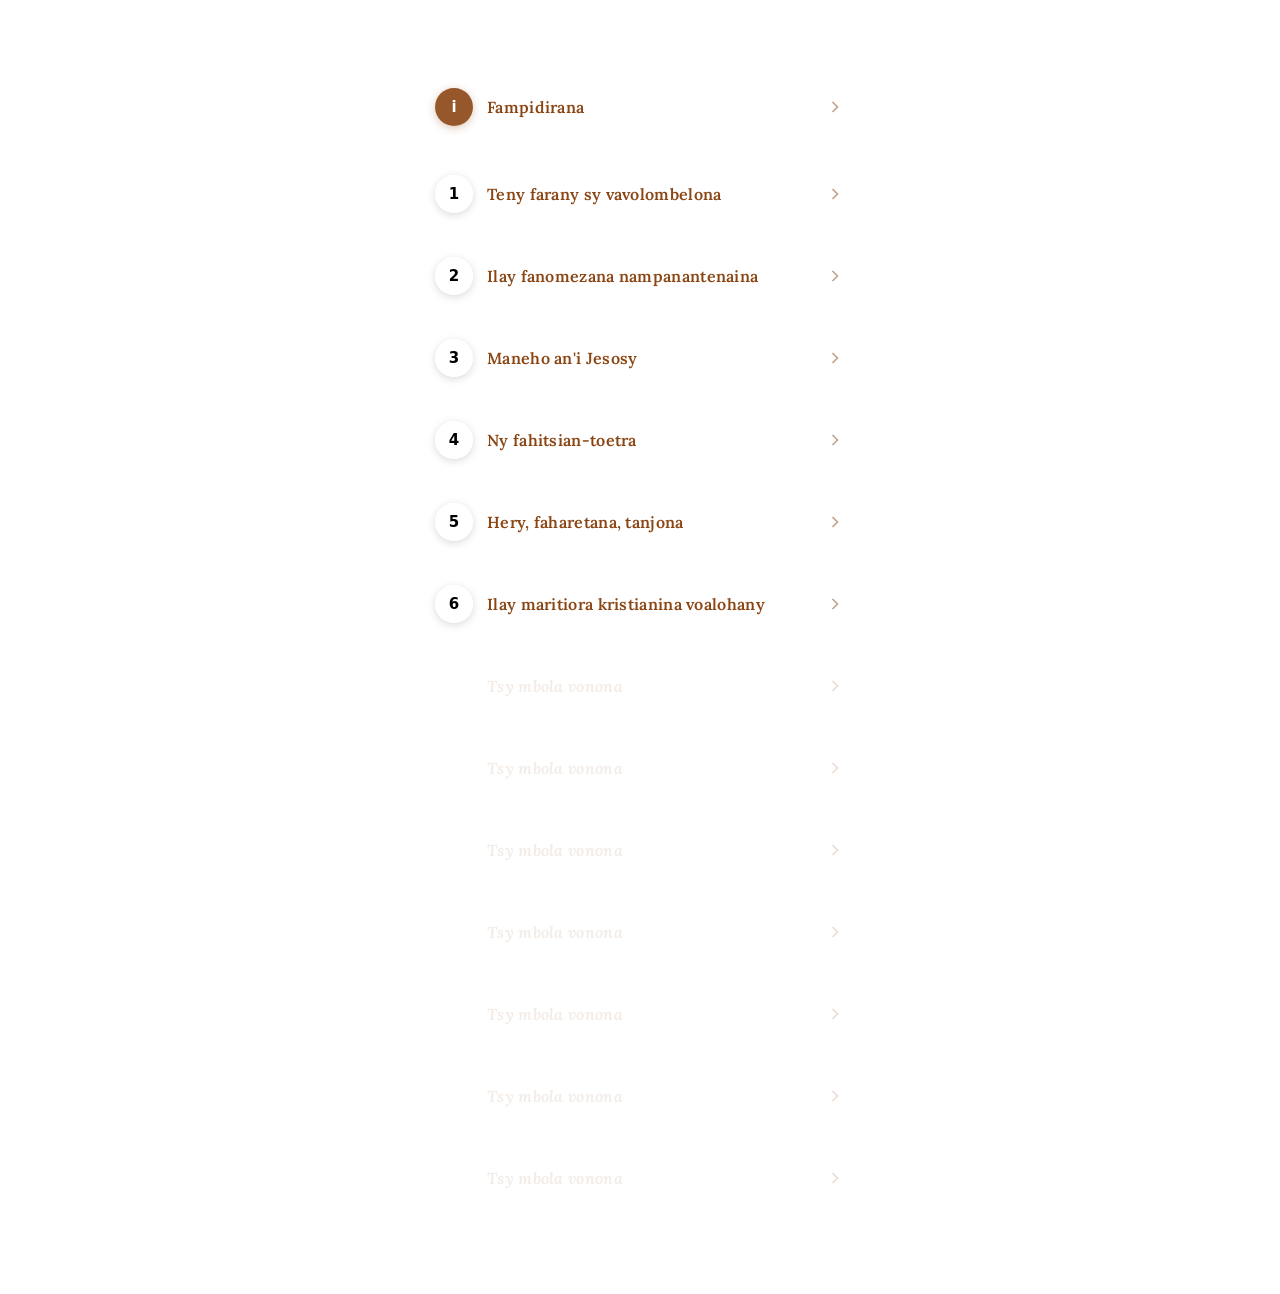
==== commit 9b690278: "Update lesson link and title in index.html Ouii" ====
--- a/Zatovo/index.html
+++ b/Zatovo/index.html
@@ -316,10 +316,10 @@
             </a>
 
             <!-- LESONA 6-13 (Disabled for now) -->
-            <a href="lesona6.html" class="lesson-item disabled">
+            <a href="lesona6.html" class="lesson-item">
                 <div class="lesson-left">
                     <div class="lesson-number">6</div>
-                    <span class="lesson-title">Tsy mbola vonona</span>
+                    <span class="lesson-title">Ilay maritiora kristianina voalohany</span>
                 </div>
                 <svg class="chevron" viewBox="0 0 24 24" fill="none" stroke="#8B4513" stroke-width="2">
                     <path d="M9 18L15 12L9 6"/>
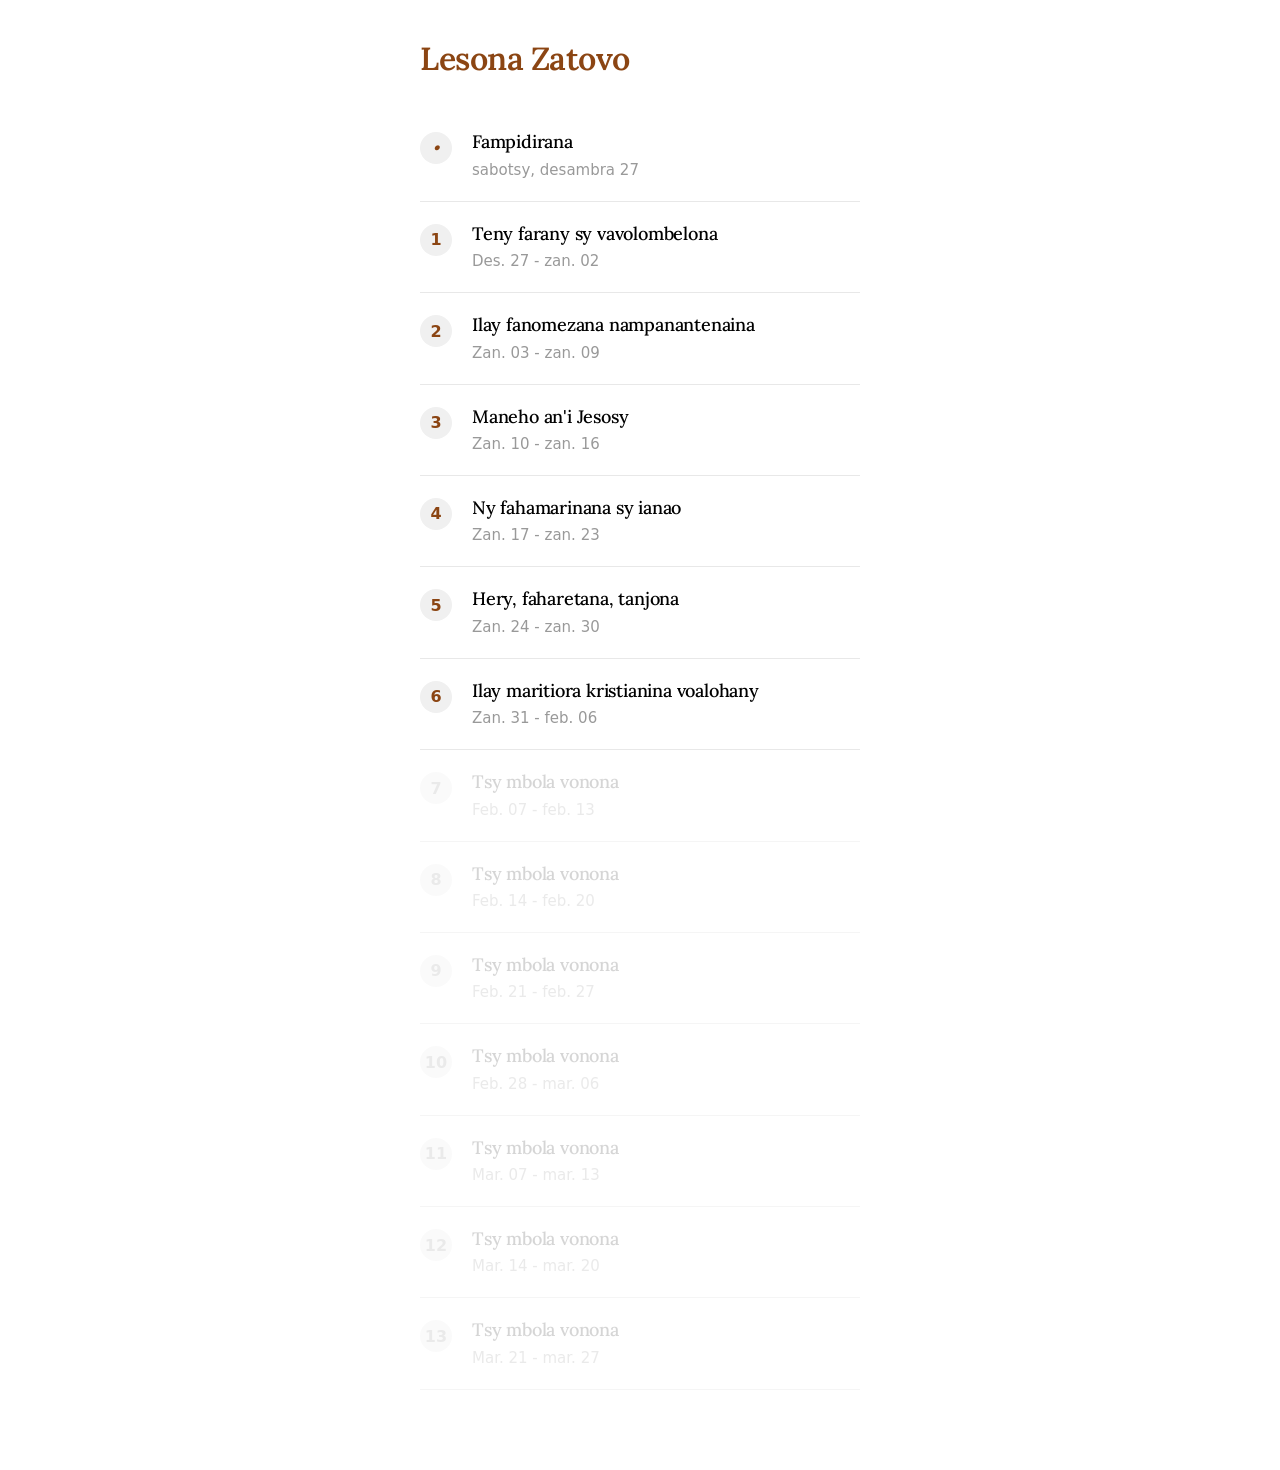
==== commit d1c0e90f: "Update index.html O" ====
--- a/Zatovo/index.html
+++ b/Zatovo/index.html
@@ -4,11 +4,11 @@
     <meta charset="UTF-8">
     <meta name="viewport" content="width=device-width, initial-scale=1.0, maximum-scale=1.0, user-scalable=no">
     <meta name="apple-mobile-web-app-capable" content="yes">
-    <meta name="theme-color" content="#000000">
+    <meta name="theme-color" content="#ffffff">
     <title>Lesona Zatovo</title>
     <link rel="preconnect" href="https://fonts.googleapis.com">
     <link rel="preconnect" href="https://fonts.gstatic.com" crossorigin>
-    <link href="https://fonts.googleapis.com/css2?family=Lora:wght@400;600;700&display=swap" rel="stylesheet">
+    <link href="https://fonts.googleapis.com/css2?family=Lora:wght@400;500;600&display=swap" rel="stylesheet">
     <style>
         * {
             margin: 0;
@@ -19,8 +19,8 @@
         
         body {
             font-family: -apple-system, BlinkMacSystemFont, 'Segoe UI', system-ui, sans-serif;
-            background: transparent;
-            color: #ffffff;
+            background: #ffffff;
+            color: #000000;
             min-height: 100vh;
             overflow-x: hidden;
             -webkit-font-smoothing: antialiased;
@@ -29,207 +29,158 @@
         .container {
             max-width: 100%;
             min-height: 100vh;
-            padding: 20px 16px 80px;
+            padding: 24px 20px 80px;
+            background: #ffffff;
         }
         
         .header {
-            padding: 24px 0 20px;
-            text-align: center;
+            padding: 16px 0 32px;
+            text-align: left;
         }
         
         .main-title {
-            font-size: 20px;
-            font-weight: 700;
+            font-size: 32px;
+            font-weight: 600;
             font-family: 'Lora', serif;
             color: #8B4513;
-            letter-spacing: 0.5px;
-            line-height: 1.3;
-            margin-bottom: 8px;
-            text-shadow: 0 2px 4px rgba(0, 0, 0, 0.3);
-        }
-        
-        .subtitle {
-            font-size: 13px;
-            color: #888888;
-            font-weight: 400;
-            margin-top: 4px;
-        }
-        
-        .section-title {
-            font-size: 13px;
-            color: rgba(255, 255, 255, 0.5);
-            text-transform: uppercase;
-            letter-spacing: 1.5px;
-            margin: 20px 0 16px;
-            font-weight: 600;
+            letter-spacing: -0.5px;
+            line-height: 1.2;
+            margin-bottom: 0;
         }
         
         .lessons-list {
             display: flex;
             flex-direction: column;
-            gap: 10px;
-        }
-        
-        /* STYLE FOR INTRODUCTION ITEM */
-        .introduction-item {
-            background: rgba(255, 255, 255, 0.05);
-            border: 1px solid rgba(255, 255, 255, 0.1);
-            border-radius: 14px;
-            padding: 16px 18px;
-            display: flex;
-            align-items: center;
-            justify-content: space-between;
+            gap: 0;
+        }
+        
+        /* STYLE FOR ALL LESSON ITEMS */
+        .lesson-item {
+            background: #ffffff;
+            border-bottom: 1px solid #e8e8e8;
+            padding: 20px 0;
+            display: flex;
+            align-items: flex-start;
             cursor: pointer;
-            transition: all 0.2s ease;
+            transition: background 0.2s ease;
             text-decoration: none;
-            backdrop-filter: blur(8px);
-            -webkit-backdrop-filter: blur(8px);
-            margin-bottom: 5px;
-        }
-        
-        .introduction-item:active {
-            transform: scale(0.98);
-            background: rgba(255, 255, 255, 0.08);
-            border-color: rgba(255, 255, 255, 0.15);
-        }
-        
-        .introduction-left {
-            display: flex;
-            align-items: center;
-            gap: 14px;
+        }
+        
+        .lesson-item:active {
+            background: #f9f9f9;
+        }
+        
+        .lesson-item.disabled {
+            opacity: 0.4;
+            pointer-events: none;
+        }
+        
+        .lesson-left {
+            display: flex;
+            align-items: flex-start;
+            gap: 20px;
             flex: 1;
         }
         
-        .introduction-icon {
-            width: 38px;
-            height: 38px;
-            background: rgba(139, 69, 19, 0.9);
-            color: white;
+        .lesson-number {
+            width: 32px;
+            min-width: 32px;
+            height: 32px;
+            background: #f0f0f0;
+            color: #8B4513;
             border-radius: 50%;
             display: flex;
             align-items: center;
             justify-content: center;
-            font-size: 15px;
-            font-weight: 700;
-            flex-shrink: 0;
-            box-shadow: 0 2px 8px rgba(139, 69, 19, 0.3);
-        }
-        
-        .introduction-title {
             font-size: 16px;
             font-weight: 600;
+            flex-shrink: 0;
+            margin-top: 2px;
+        }
+        
+        .lesson-item.introduction .lesson-number {
+            background: #f0f0f0;
             color: #8B4513;
+        }
+        
+        .lesson-item.disabled .lesson-number {
+            background: #f5f5f5;
+            color: #cccccc;
+        }
+        
+        .lesson-content {
+            flex: 1;
+            display: flex;
+            flex-direction: column;
+            gap: 4px;
+        }
+        
+        .lesson-title {
+            font-size: 18px;
+            font-weight: 500;
+            color: #000000;
             font-family: 'Lora', serif;
-            letter-spacing: 0.3px;
+            letter-spacing: -0.2px;
+            line-height: 1.3;
+            display: block;
+        }
+        
+        .lesson-item.disabled .lesson-title {
+            color: #999999;
+        }
+        
+        .lesson-dates {
+            font-size: 15px;
+            color: #999999;
+            font-weight: 400;
             line-height: 1.4;
-        }
-        
-        /* STYLE FOR LESSON ITEMS */
-        .lesson-item {
-            background: rgba(255, 255, 255, 0.05);
-            border: 1px solid rgba(255, 255, 255, 0.1);
-            border-radius: 14px;
-            padding: 16px 18px;
-            display: flex;
-            align-items: center;
-            justify-content: space-between;
-            cursor: pointer;
-            transition: all 0.2s ease;
-            text-decoration: none;
-            backdrop-filter: blur(8px);
-            -webkit-backdrop-filter: blur(8px);
-        }
-        
-        .lesson-item:active {
-            transform: scale(0.98);
-            background: rgba(255, 255, 255, 0.08);
-            border-color: rgba(255, 255, 255, 0.15);
-        }
-        
-        .lesson-item.disabled {
-            opacity: 0.35;
-            pointer-events: none;
-            background: rgba(255, 255, 255, 0.02);
-        }
-        
-        .lesson-left {
-            display: flex;
-            align-items: center;
-            gap: 14px;
-            flex: 1;
-        }
-        
-        .lesson-number {
-            width: 38px;
-            height: 38px;
-            background: rgba(255, 255, 255, 0.95);
-            color: #000000;
-            border-radius: 50%;
-            display: flex;
-            align-items: center;
-            justify-content: center;
-            font-size: 15px;
-            font-weight: 700;
-            flex-shrink: 0;
-            box-shadow: 0 2px 8px rgba(0, 0, 0, 0.15);
-        }
-        
-        .lesson-item.disabled .lesson-number {
-            background: rgba(255, 255, 255, 0.1);
-            color: rgba(255, 255, 255, 0.3);
-            box-shadow: none;
-        }
-        
-        .lesson-title {
-            font-size: 16px;
-            font-weight: 600;
-            color: #8B4513;
-            font-family: 'Lora', serif;
-            letter-spacing: 0.3px;
-            line-height: 1.4;
-            display: block;
-        }
-        
-        .lesson-item.disabled .lesson-title {
-            color: rgba(139, 69, 19, 0.3);
+            margin-top: 2px;
+        }
+        
+        .lesson-item.disabled .lesson-dates {
+            color: #cccccc;
+        }
+        
+        /* First item (Introduction) styling */
+        .lesson-item.introduction .lesson-number {
+            font-size: 14px;
             font-style: italic;
-        }
-        
-        .chevron {
-            width: 20px;
-            height: 20px;
-            flex-shrink: 0;
-            opacity: 0.5;
         }
         
         @media (max-width: 375px) {
             .container {
-                padding: 16px 12px 60px;
+                padding: 20px 16px 60px;
             }
             
             .header {
-                padding: 20px 0 16px;
+                padding: 12px 0 24px;
             }
             
             .main-title {
-                font-size: 18px;
-            }
-            
-            .lesson-item,
-            .introduction-item {
-                padding: 14px;
-            }
-            
-            .lesson-number,
-            .introduction-icon {
-                width: 32px;
-                height: 32px;
+                font-size: 28px;
+            }
+            
+            .lesson-item {
+                padding: 18px 0;
+            }
+            
+            .lesson-number {
+                width: 28px;
+                min-width: 28px;
+                height: 28px;
                 font-size: 14px;
             }
             
-            .lesson-title,
-            .introduction-title {
-                font-size: 15px;
+            .lesson-title {
+                font-size: 17px;
+            }
+            
+            .lesson-dates {
+                font-size: 14px;
+            }
+            
+            .lesson-left {
+                gap: 16px;
             }
         }
         
@@ -243,157 +194,163 @@
 </head>
 <body>
     <div class="container">
-        <!-- REMOVED: "LESONA HO AN'NY ZATOVO" header -->
-        
-        <!-- INTRODUCTION ITEM - Aligns with lessons -->
-        <div class="section-title">Fampidirana sy Lesona</div>
+        <div class="header">
+            <h1 class="main-title">Lesona Zatovo</h1>
+        </div>
         
         <div class="lessons-list">
             <!-- INTRODUCTION -->
-            <a href="introduction.html" class="introduction-item">
-                <div class="introduction-left">
-                    <div class="introduction-icon">i</div>
-                    <span class="introduction-title">Fampidirana</span>
-                </div>
-                <svg class="chevron" viewBox="0 0 24 24" fill="none" stroke="#8B4513" stroke-width="2">
-                    <path d="M9 18L15 12L9 6"/>
-                </svg>
+            <a href="introduction.html" class="lesson-item introduction">
+                <div class="lesson-left">
+                    <div class="lesson-number">•</div>
+                    <div class="lesson-content">
+                        <span class="lesson-title">Fampidirana</span>
+                        <span class="lesson-dates">sabotsy, desambra 27</span>
+                    </div>
+                </div>
             </a>
 
             <!-- LESONA 1 -->
             <a href="lesona1.html" class="lesson-item">
                 <div class="lesson-left">
                     <div class="lesson-number">1</div>
-                    <span class="lesson-title">Teny farany sy vavolombelona</span>
-                </div>
-                <svg class="chevron" viewBox="0 0 24 24" fill="none" stroke="#8B4513" stroke-width="2">
-                    <path d="M9 18L15 12L9 6"/>
-                </svg>
+                    <div class="lesson-content">
+                        <span class="lesson-title">Teny farany sy vavolombelona</span>
+                        <span class="lesson-dates">Des. 27 - zan. 02</span>
+                    </div>
+                </div>
             </a>
 
             <!-- LESONA 2 -->
             <a href="lesona2.html" class="lesson-item">
                 <div class="lesson-left">
                     <div class="lesson-number">2</div>
-                    <span class="lesson-title">Ilay fanomezana nampanantenaina</span>
-                </div>
-                <svg class="chevron" viewBox="0 0 24 24" fill="none" stroke="#8B4513" stroke-width="2">
-                    <path d="M9 18L15 12L9 6"/>
-                </svg>
+                    <div class="lesson-content">
+                        <span class="lesson-title">Ilay fanomezana nampanantenaina</span>
+                        <span class="lesson-dates">Zan. 03 - zan. 09</span>
+                    </div>
+                </div>
             </a>
 
             <!-- LESONA 3 -->
             <a href="lesona3.html" class="lesson-item">
                 <div class="lesson-left">
                     <div class="lesson-number">3</div>
-                    <span class="lesson-title">Maneho an'i Jesosy</span>
-                </div>
-                <svg class="chevron" viewBox="0 0 24 24" fill="none" stroke="#8B4513" stroke-width="2">
-                    <path d="M9 18L15 12L9 6"/>
-                </svg>
+                    <div class="lesson-content">
+                        <span class="lesson-title">Maneho an'i Jesosy</span>
+                        <span class="lesson-dates">Zan. 10 - zan. 16</span>
+                    </div>
+                </div>
             </a>
 
             <!-- LESONA 4 -->
             <a href="lesona4.html" class="lesson-item">
                 <div class="lesson-left">
                     <div class="lesson-number">4</div>
-                    <span class="lesson-title">Ny fahitsian-toetra</span>
-                </div>
-                <svg class="chevron" viewBox="0 0 24 24" fill="none" stroke="#8B4513" stroke-width="2">
-                    <path d="M9 18L15 12L9 6"/>
-                </svg>
+                    <div class="lesson-content">
+                        <span class="lesson-title">Ny fahamarinana sy ianao</span>
+                        <span class="lesson-dates">Zan. 17 - zan. 23</span>
+                    </div>
+                </div>
             </a>
 
             <!-- LESONA 5 -->
             <a href="lesona5.html" class="lesson-item">
                 <div class="lesson-left">
                     <div class="lesson-number">5</div>
-                    <span class="lesson-title">Hery, faharetana, tanjona</span>
-                </div>
-                <svg class="chevron" viewBox="0 0 24 24" fill="none" stroke="#8B4513" stroke-width="2">
-                    <path d="M9 18L15 12L9 6"/>
-                </svg>
-            </a>
-
-            <!-- LESONA 6-13 (Disabled for now) -->
+                    <div class="lesson-content">
+                        <span class="lesson-title">Hery, faharetana, tanjona</span>
+                        <span class="lesson-dates">Zan. 24 - zan. 30</span>
+                    </div>
+                </div>
+            </a>
+
+            <!-- LESONA 6 -->
             <a href="lesona6.html" class="lesson-item">
                 <div class="lesson-left">
                     <div class="lesson-number">6</div>
-                    <span class="lesson-title">Ilay maritiora kristianina voalohany</span>
-                </div>
-                <svg class="chevron" viewBox="0 0 24 24" fill="none" stroke="#8B4513" stroke-width="2">
-                    <path d="M9 18L15 12L9 6"/>
-                </svg>
-            </a>
-
+                    <div class="lesson-content">
+                        <span class="lesson-title">Ilay maritiora kristianina voalohany</span>
+                        <span class="lesson-dates">Zan. 31 - feb. 06</span>
+                    </div>
+                </div>
+            </a>
+
+            <!-- LESONA 7 -->
             <a href="lesona7.html" class="lesson-item disabled">
                 <div class="lesson-left">
                     <div class="lesson-number">7</div>
-                    <span class="lesson-title">Tsy mbola vonona</span>
-                </div>
-                <svg class="chevron" viewBox="0 0 24 24" fill="none" stroke="#8B4513" stroke-width="2">
-                    <path d="M9 18L15 12L9 6"/>
-                </svg>
-            </a>
-
+                    <div class="lesson-content">
+                        <span class="lesson-title">Tsy mbola vonona</span>
+                        <span class="lesson-dates">Feb. 07 - feb. 13</span>
+                    </div>
+                </div>
+            </a>
+
+            <!-- LESONA 8 -->
             <a href="lesona8.html" class="lesson-item disabled">
                 <div class="lesson-left">
                     <div class="lesson-number">8</div>
-                    <span class="lesson-title">Tsy mbola vonona</span>
-                </div>
-                <svg class="chevron" viewBox="0 0 24 24" fill="none" stroke="#8B4513" stroke-width="2">
-                    <path d="M9 18L15 12L9 6"/>
-                </svg>
-            </a>
-
+                    <div class="lesson-content">
+                        <span class="lesson-title">Tsy mbola vonona</span>
+                        <span class="lesson-dates">Feb. 14 - feb. 20</span>
+                    </div>
+                </div>
+            </a>
+
+            <!-- LESONA 9 -->
             <a href="lesona9.html" class="lesson-item disabled">
                 <div class="lesson-left">
                     <div class="lesson-number">9</div>
-                    <span class="lesson-title">Tsy mbola vonona</span>
-                </div>
-                <svg class="chevron" viewBox="0 0 24 24" fill="none" stroke="#8B4513" stroke-width="2">
-                    <path d="M9 18L15 12L9 6"/>
-                </svg>
-            </a>
-
+                    <div class="lesson-content">
+                        <span class="lesson-title">Tsy mbola vonona</span>
+                        <span class="lesson-dates">Feb. 21 - feb. 27</span>
+                    </div>
+                </div>
+            </a>
+
+            <!-- LESONA 10 -->
             <a href="lesona10.html" class="lesson-item disabled">
                 <div class="lesson-left">
                     <div class="lesson-number">10</div>
-                    <span class="lesson-title">Tsy mbola vonona</span>
-                </div>
-                <svg class="chevron" viewBox="0 0 24 24" fill="none" stroke="#8B4513" stroke-width="2">
-                    <path d="M9 18L15 12L9 6"/>
-                </svg>
-            </a>
-
+                    <div class="lesson-content">
+                        <span class="lesson-title">Tsy mbola vonona</span>
+                        <span class="lesson-dates">Feb. 28 - mar. 06</span>
+                    </div>
+                </div>
+            </a>
+
+            <!-- LESONA 11 -->
             <a href="lesona11.html" class="lesson-item disabled">
                 <div class="lesson-left">
                     <div class="lesson-number">11</div>
-                    <span class="lesson-title">Tsy mbola vonona</span>
-                </div>
-                <svg class="chevron" viewBox="0 0 24 24" fill="none" stroke="#8B4513" stroke-width="2">
-                    <path d="M9 18L15 12L9 6"/>
-                </svg>
-            </a>
-
+                    <div class="lesson-content">
+                        <span class="lesson-title">Tsy mbola vonona</span>
+                        <span class="lesson-dates">Mar. 07 - mar. 13</span>
+                    </div>
+                </div>
+            </a>
+
+            <!-- LESONA 12 -->
             <a href="lesona12.html" class="lesson-item disabled">
                 <div class="lesson-left">
                     <div class="lesson-number">12</div>
-                    <span class="lesson-title">Tsy mbola vonona</span>
-                </div>
-                <svg class="chevron" viewBox="0 0 24 24" fill="none" stroke="#8B4513" stroke-width="2">
-                    <path d="M9 18L15 12L9 6"/>
-                </svg>
-            </a>
-
+                    <div class="lesson-content">
+                        <span class="lesson-title">Tsy mbola vonona</span>
+                        <span class="lesson-dates">Mar. 14 - mar. 20</span>
+                    </div>
+                </div>
+            </a>
+
+            <!-- LESONA 13 -->
             <a href="lesona13.html" class="lesson-item disabled">
                 <div class="lesson-left">
                     <div class="lesson-number">13</div>
-                    <span class="lesson-title">Tsy mbola vonona</span>
-                </div>
-                <svg class="chevron" viewBox="0 0 24 24" fill="none" stroke="#8B4513" stroke-width="2">
-                    <path d="M9 18L15 12L9 6"/>
-                </svg>
+                    <div class="lesson-content">
+                        <span class="lesson-title">Tsy mbola vonona</span>
+                        <span class="lesson-dates">Mar. 21 - mar. 27</span>
+                    </div>
+                </div>
             </a>
         </div>
     </div>
